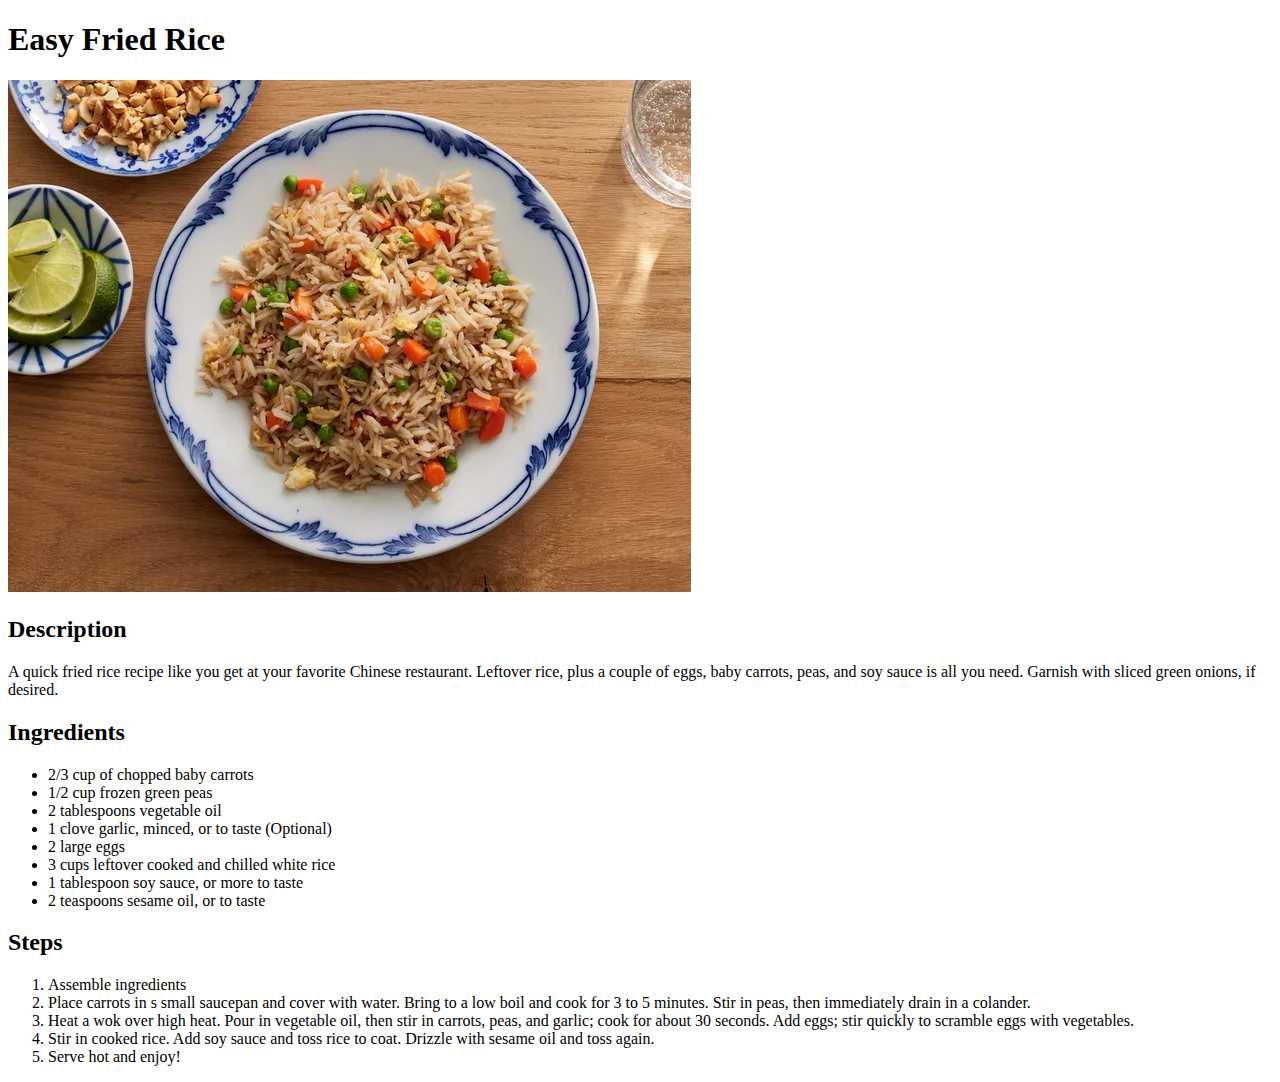
==== recipes/fried_rice.html @ 9683cd07 "Add recipes pages, modify index.html and README.md" ====
<!DOCTYPE html>
<html lang="en">
  <head>
    <meta charset="UTF-8" />
    <meta name="viewport" content="width=device-width, initial-scale=1.0" />
    <title>Easy Fried Rice</title>
  </head>
  <body>
    <h1>Easy Fried Rice</h1>

    <img
      src="../images/79543-fried-rice-restaurant-style-DDMFS-4x3-b79a6ea27e0344399257ca1df67ca1cd.jpg"
      alt="Picture of fried rice"
    />

    <h2>Description</h2>
    <p>
      A quick fried rice recipe like you get at your favorite Chinese
      restaurant. Leftover rice, plus a couple of eggs, baby carrots, peas, and
      soy sauce is all you need. Garnish with sliced green onions, if desired.
    </p>

    <h2>Ingredients</h2>
    <ul>
      <li>2/3 cup of chopped baby carrots</li>
      <li>1/2 cup frozen green peas</li>
      <li>2 tablespoons vegetable oil</li>
      <li>1 clove garlic, minced, or to taste (Optional)</li>
      <li>2 large eggs</li>
      <li>3 cups leftover cooked and chilled white rice</li>
      <li>1 tablespoon soy sauce, or more to taste</li>
      <li>2 teaspoons sesame oil, or to taste</li>
    </ul>

    <h2>Steps</h2>
    <ol>
      <li>Assemble ingredients</li>
      <li>
        Place carrots in s small saucepan and cover with water. Bring to a low
        boil and cook for 3 to 5 minutes. Stir in peas, then immediately drain
        in a colander.
      </li>
      <li>
        Heat a wok over high heat. Pour in vegetable oil, then stir in carrots,
        peas, and garlic; cook for about 30 seconds. Add eggs; stir quickly to
        scramble eggs with vegetables.
      </li>
      <li>
        Stir in cooked rice. Add soy sauce and toss rice to coat. Drizzle with
        sesame oil and toss again.
      </li>
      <li>Serve hot and enjoy!</li>
    </ol>
  </body>
</html>
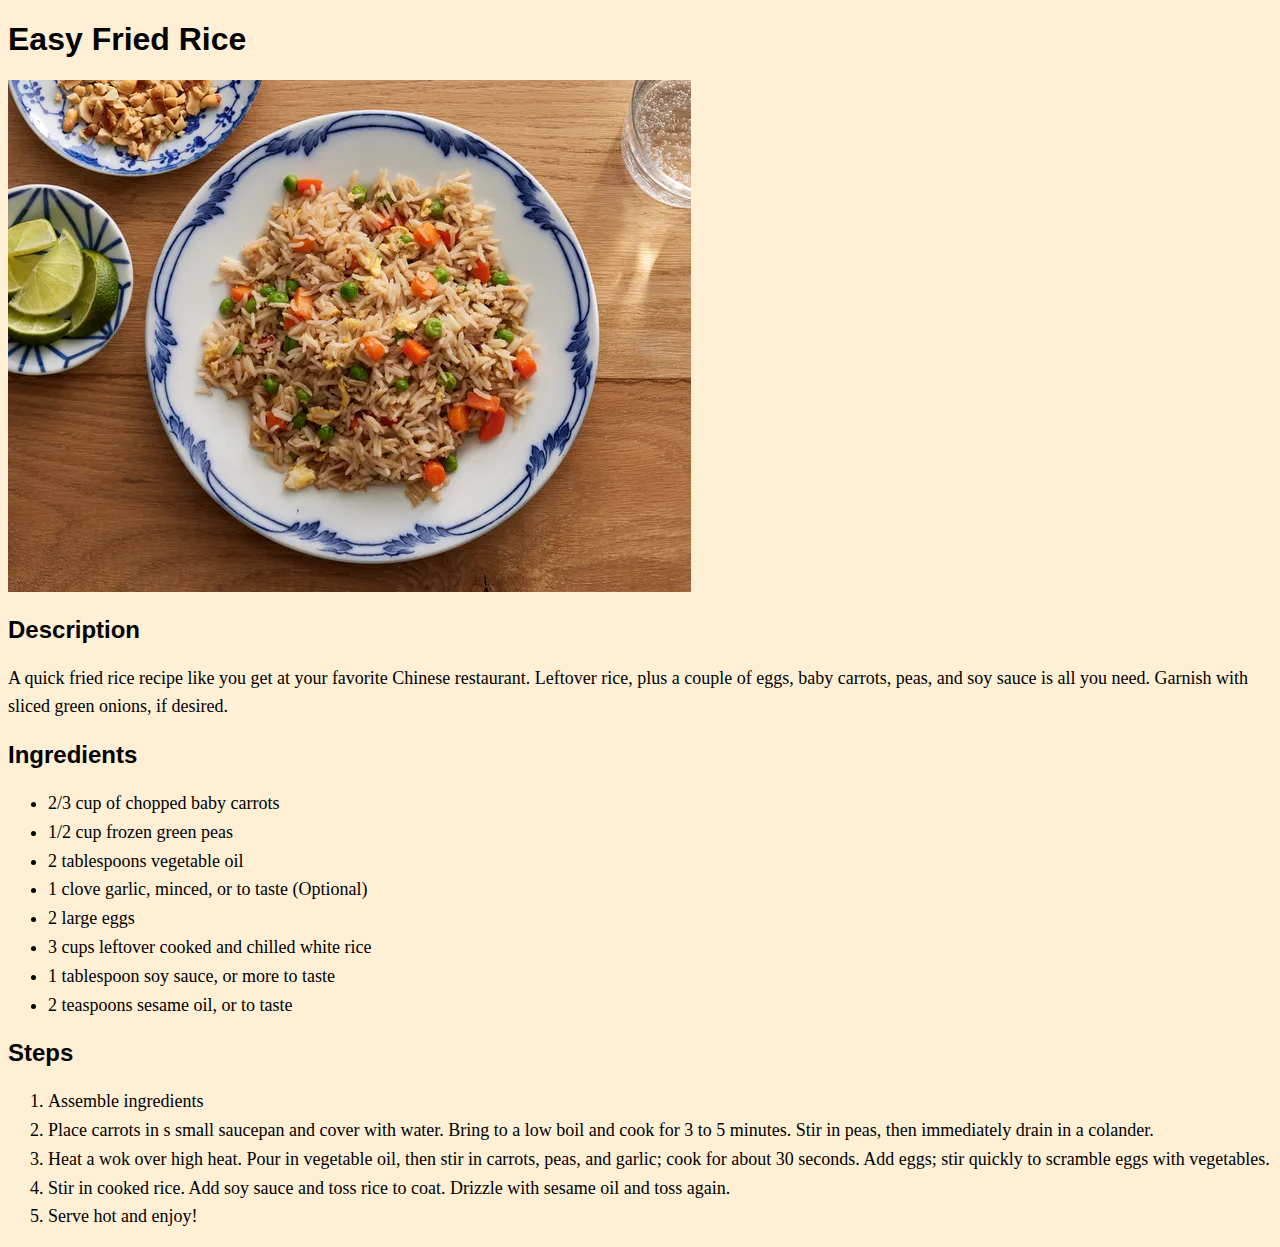
==== commit 21bfe10f: "Add styles to pages" ====
--- a/recipes/fried_rice.html
+++ b/recipes/fried_rice.html
@@ -3,6 +3,7 @@
   <head>
     <meta charset="UTF-8" />
     <meta name="viewport" content="width=device-width, initial-scale=1.0" />
+    <link rel="stylesheet" href="../style.css" />
     <title>Easy Fried Rice</title>
   </head>
   <body>
--- a/style.css
+++ b/style.css
@@ -0,0 +1,18 @@
+body {
+  background-color: papayawhip;
+}
+
+h1,
+h2 {
+  font-family: Arial, Helvetica, sans-serif;
+}
+
+ul a {
+  font-size: 1.3rem;
+}
+
+p,
+li {
+  font-size: 18px;
+  line-height: 1.6;
+}
